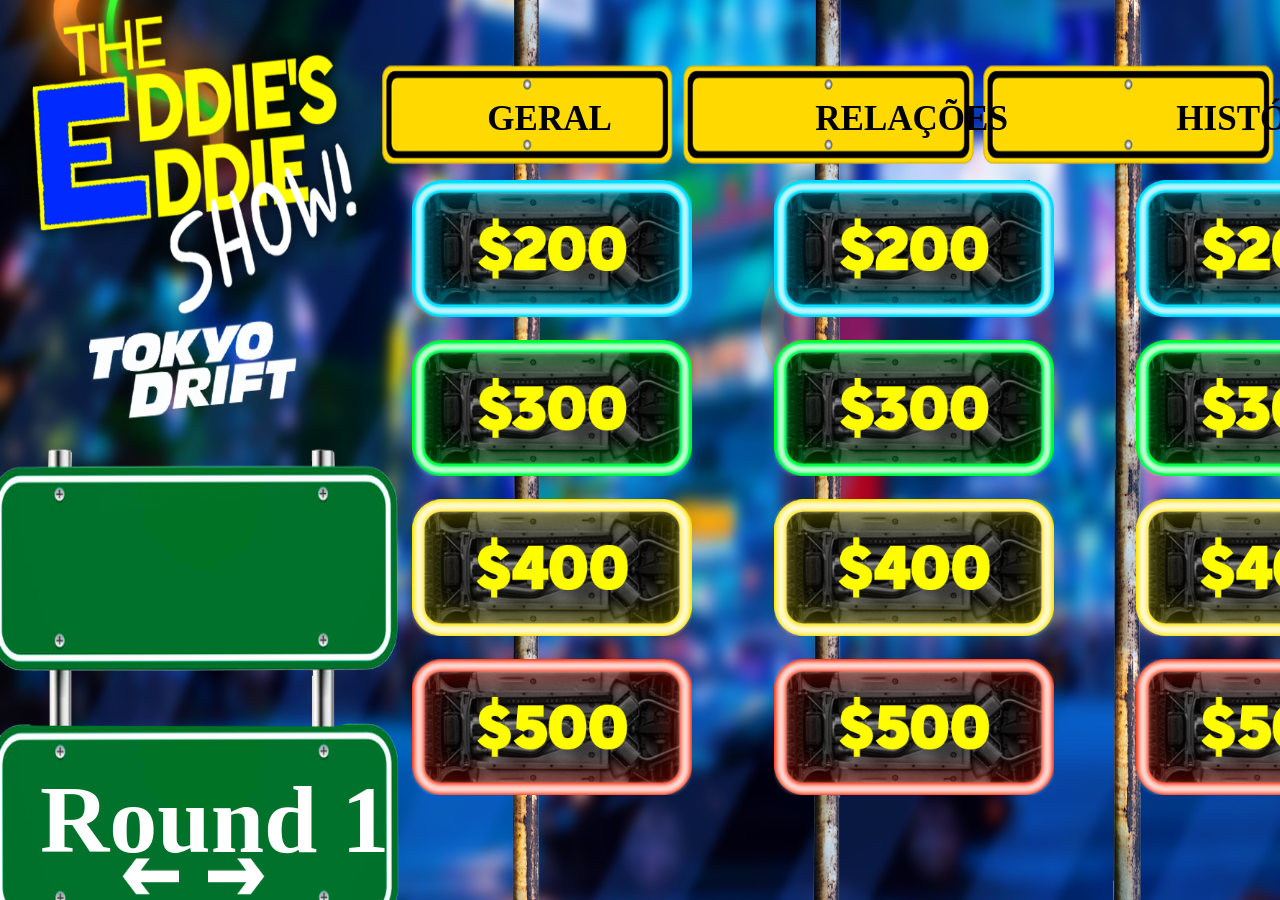
==== index.html @ 9d2b82b0 "Innitial Commit" ====
<!DOCTYPE html>
<html lang="pt-br">


<html>
    <head>
        <meta http-equiv="Content-Type" content="text/html; charset=utf-8"/>
        <title>The Eddie's Eddie Show</title>
        <link rel="stylesheet" href="styles.css">
        <link rel="icon" href="imagens/icon.png">    
    </head>

    <body>
        <button class="comecar" onclick="passar()">começar</button>
        

        <div class="pontos">
            <h1 id="player"></h1>
            <p id="pontos"></p>
        </div>

        <div class="titulos" id="titulos1">
            <h>Geral</h>
            <h>Relações</h>
            <h>Histórias</h>
        </div>

        <div class="titulos" id="titulos2" style="left: 132.15%">
            <h>Geral</h>
            <h style="font-size: 24px;">verdadeiro ou falso</h>
            <h style="font-size: 32px;">James a. janisse</h>
        </div>

        <div class="titulos" id="titulos3" style="left: 132.15%">
            <h>Geral</h>
            <h>feitos</h>
            <h>gostos</h>
        </div>

        <div class="titulos" id="titulos4" style="left: 132.15%">
            <h>bônus</h>
            <h >bônus</h>
            <h >bônus</h>
        </div>


        <div class="grid" id="grid1">
                
            <img class="p11" src="imagens/200.png" onclick="exibe(0); this.src='imagens/200c.png'">
            <img class="p11" src="imagens/200.png" onclick="exibe(1); this.src='imagens/200c.png'">
            <img class="p11" src="imagens/200.png" onclick="exibe(2); this.src='imagens/200c.png'">
            <img class="p11" src="imagens/300.png" onclick="exibe(3); this.src='imagens/300c.png'">
            <img class="p11" src="imagens/300.png" onclick="exibe(4); this.src='imagens/300c.png'">
            <img class="p11" src="imagens/300.png" onclick="exibe(5); this.src='imagens/300c.png'">
            <img class="p11" src="imagens/400.png" onclick="exibe(6); this.src='imagens/400c.png'">
            <img class="p11" src="imagens/400.png" onclick="exibe(7); this.src='imagens/400c.png'">
            <img class="p11" src="imagens/400.png" onclick="exibe(8); this.src='imagens/400c.png'">
            <img class="p11" src="imagens/500.png" onclick="exibe(9); this.src='imagens/500c.png'">
            <img class="p11" src="imagens/500.png" onclick="exibe(10); this.src='imagens/500c.png'">
            <img class="p11" src="imagens/500.png" onclick="exibe(11); this.src='imagens/500c.png'">

        </div>  

        <div class="grid" id="grid2" style="left: 132.15%">
                
            <img class="p11" src="imagens/200.png" onclick="exibe(12); this.src='imagens/200c.png'">
            <img class="p11" src="imagens/200.png" onclick="exibe(13); this.src='imagens/200c.png'">
            <img class="p11" src="imagens/200.png" onclick="exibe(14); this.src='imagens/200c.png'">
            <img class="p11" src="imagens/300.png" onclick="exibe(15); this.src='imagens/300c.png'">
            <img class="p11" src="imagens/300.png" onclick="exibe(16); this.src='imagens/300c.png'">
            <img class="p11" src="imagens/300.png" onclick="exibe(17); this.src='imagens/300c.png'">
            <img class="p11" src="imagens/400.png" onclick="exibe(18); this.src='imagens/400c.png'">
            <img class="p11" src="imagens/400.png" onclick="exibe(19); this.src='imagens/400c.png'">
            <img class="p11" src="imagens/400.png" onclick="exibe(20); this.src='imagens/400c.png'">
            <img class="p11" src="imagens/500.png" onclick="exibe(21); this.src='imagens/500c.png'">
            <img class="p11" src="imagens/500.png" onclick="exibe(22); this.src='imagens/500c.png'">
            <img class="p11" src="imagens/500.png" onclick="exibe(23); this.src='imagens/500c.png'">

        </div>  

        <div class="grid" id="grid3" style="left: 132.15%">
                
            <img class="p11" src="imagens/200.png" onclick="exibe(24); this.src='imagens/200c.png'">
            <img class="p11" src="imagens/200.png" onclick="exibe(25); this.src='imagens/200c.png'">
            <img class="p11" src="imagens/200.png" onclick="exibe(26); this.src='imagens/200c.png'">
            <img class="p11" src="imagens/300.png" onclick="exibe(27); this.src='imagens/300c.png'">
            <img class="p11" src="imagens/300.png" onclick="exibe(28); this.src='imagens/300c.png'">
            <img class="p11" src="imagens/300.png" onclick="exibe(29); this.src='imagens/300c.png'">
            <img class="p11" src="imagens/400.png" onclick="exibe(30); this.src='imagens/400c.png'">
            <img class="p11" src="imagens/400.png" onclick="exibe(31); this.src='imagens/400c.png'">
            <img class="p11" src="imagens/400.png" onclick="exibe(32); this.src='imagens/400c.png'">
            <img class="p11" src="imagens/500.png" onclick="exibe(33); this.src='imagens/500c.png'">
            <img class="p11" src="imagens/500.png" onclick="exibe(34); this.src='imagens/500c.png'">
            <img class="p11" src="imagens/500.png" onclick="exibe(35); this.src='imagens/500c.png'">

        </div>  

        <div class="grid" id="grid4" style="left: 132.15%">
                
            <img class="p11" src="imagens/200.png" onclick="exibe(36); this.src='imagens/200c.png'">
            <img class="p11" src="imagens/200.png" onclick="exibe(37); this.src='imagens/200c.png'">
            <img class="p11" src="imagens/200.png" onclick="exibe(38); this.src='imagens/200c.png'">
            <img class="p11" src="imagens/300.png" onclick="exibe(39); this.src='imagens/300c.png'">
            <img class="p11" src="imagens/300.png" onclick="exibe(40); this.src='imagens/300c.png'">
            <img class="p11" src="imagens/300.png" onclick="exibe(41); this.src='imagens/300c.png'">
            <img class="p11" src="imagens/400.png" onclick="exibe(42); this.src='imagens/400c.png'">
            <img class="p11" src="imagens/400.png" onclick="exibe(43); this.src='imagens/400c.png'">
            <img class="p11" src="imagens/400.png" onclick="exibe(44); this.src='imagens/400c.png'">
            <img class="p11" src="imagens/500.png" onclick="exibe(45); this.src='imagens/500c.png'">
            <img class="p11" src="imagens/500.png" onclick="exibe(46); this.src='imagens/500c.png'">
            <img class="p11" src="imagens/500.png" onclick="exibe(47); this.src='imagens/500c.png'">

        </div>  

        <div class="score" id="score" style="left: 1608px">
            
            <div class="fodder"></div>
            <h1 style="font-size: 50px;">Pontuações</h1>
            <div class="fodder"></div>
            
            
            <div class="score-grid">

                <div id="sc0" class="scpl">
                    <h1 id="scpl0"></h1>
                    <p id="scp0"></p>
                </div>

                <div id="sc1" class="scpl">
                    <h1 id="scpl1"></h1>
                    <p id="scp1"></p>
                </div>

                <div id="sc2" class="scpl">
                    <h1 id="scpl2"></h1>
                    <p id="scp2"></p>
                </div>

                <div id="sc3" class="scpl">
                    <h1 id="scpl3"></h1>
                    <p id="scp3"></p>
                </div>

                <div id="sc4" class="scpl">
                    <h1 id="scpl4"></h1>
                    <p id="scp4"></p>
                </div>

                <div id="sc5" class="scpl">
                    <h1 id="scpl5"></h1>
                    <p id="scp5"></p>
                </div>

                <div id="sc6" class="scpl">
                    <h1 id="scpl6"></h1>
                    <p id="scp6"></p>
                </div>

                <div id="sc7" class="scpl">
                    <h1 id="scpl7"></h1>
                    <p id="scp7"></p>
                </div>

                <div id="sc8" class="scpl">
                    <h1 id="scpl8"></h1>
                    <p id="scp8"></p>
                </div>

                <div id="sc9" class="scpl">
                    <h1 id="scpl9"></h1>
                    <p id="scp9"></p>
                </div>

                <div id="sc10" class="scpl">
                    <h1 id="scpl10"></h1>
                    <p id="scp10"></p>
                </div>

                <div id="sc11" class="scpl">
                    <h1 id="scpl11"></h1>
                    <p id="scp11"></p>
                </div>

                <div id="sc12" class="scpl">
                    <h1 id="scpl12"></h1>
                    <p id="scp12"></p>
                </div>

                <div id="sc13" class="scpl">
                    <h1 id="scpl13"></h1>
                    <p id="scp13"></p>
                </div>

                <div id="sc14" class="scpl">
                    <h1 id="scpl14"></h1>
                    <p id="scp14"></p>
                </div>

            </div>

        </div>

        <div class="score" id="score2" style="left: 1608px">
            
            <div class="fodder"></div>
            <h1 style="font-size: 50px;">Pontuações</h1>
            <div class="fodder"></div>
            
            
            <div class="score-grid">

                <div id="scn0" class="scpl">
                    <h1 id="scpln0"></h1>
                    <p id="scpn0"></p>
                </div>

                <div id="scn1" class="scpl">
                    <h1 id="scpln1"></h1>
                    <p id="scpn1"></p>
                </div>

                <div id="scn2" class="scpl">
                    <h1 id="scpln2"></h1>
                    <p id="scpn2"></p>
                </div>

                <div id="scn3" class="scpl">
                    <h1 id="scpln3"></h1>
                    <p id="scpn3"></p>
                </div>

                <div id="scn4" class="scpl">
                    <h1 id="scpln4"></h1>
                    <p id="scpn4"></p>
                </div>

                <div id="scn5" class="scpl">
                    <h1 id="scpln5"></h1>
                    <p id="scpn5"></p>
                </div>

                <div id="scn6" class="scpl">
                    <h1 id="scpln6"></h1>
                    <p id="scpn6"></p>
                </div>

                <div id="scn7" class="scpl">
                    <h1 id="scpln7"></h1>
                    <p id="scpn7"></p>
                </div>

                <div id="scn8" class="scpl">
                    <h1 id="scpln8"></h1>
                    <p id="scpn8"></p>
                </div>

                <div id="scn9" class="scpl">
                    <h1 id="scpln9"></h1>
                    <p id="scpn9"></p>
                </div>

                <div id="scn10" class="scpl">
                    <h1 id="scpln10"></h1>
                    <p id="scpn10"></p>
                </div>

                <div id="scn11" class="scpl">
                    <h1 id="scpln11"></h1>
                    <p id="scpn11"></p>
                </div>

                <div id="scn12" class="scpl">
                    <h1 id="scpln12"></h1>
                    <p id="scpn12"></p>
                </div>

                <div id="scn13" class="scpl">
                    <h1 id="scpln13"></h1>
                    <p id="scpn13"></p>
                </div>

                <div id="scn14" class="scpl">
                    <h1 id="scpln14"></h1>
                    <p id="scpn14"></p>
                </div>

            </div>

        </div>

        <div class="scoref" id="scald" style="left: 1608px">
            <div class="fodder"></div>
            Pontuações Finais
            <div class="fodder"></div>

            <div id="scf0" class="scpf1">
                <h1 id="scplf0"></h1>
                <p id="scpf0"></p>
            </div>

            
            <div class="fodder"></div>
            
            <div class="others">
                <div id="scf1" class="scpf2">
                    <h1 id="scplf1"></h1>
                    <p id="scpf1"></p>
                </div>

                <div id="scf2" class="scpf3">
                    <h1 id="scplf2"></h1>
                    <p id="scpf2"></p>
                </div>
            </div>

            
            <div class="fodder"></div>
            
            
            <div class="scoref-grid">
                <div id="scf3" class="scpf">
                    <h1 id="scplf3"></h1>
                    <p id="scpf3"></p>
                </div>
                <div id="scf4" class="scpf">
                    <h1 id="scplf4"></h1>
                    <p id="scpf4"></p>
                </div>
                <div id="scf5" class="scpf">
                    <h1 id="scplf5"></h1>
                    <p id="scpf5"></p>
                </div>
                <div id="scf6" class="scpf">
                    <h1 id="scplf6"></h1>
                    <p id="scpf6"></p>
                </div>
                <div id="scf7" class="scpf">
                    <h1 id="scplf7"></h1>
                    <p id="scpf7"></p>
                </div>
                <div id="scf8" class="scpf">
                    <h1 id="scplf8"></h1>
                    <p id="scpf8"></p>
                </div>
                <div id="scf9" class="scpf">
                    <h1 id="scplf9"></h1>
                    <p id="scpf9"></p>
                </div>
                <div id="scf10" class="scpf">
                    <h1 id="scplf10"></h1>
                    <p id="scpf10"></p>
                </div>
                <div id="scf11" class="scpf">
                    <h1 id="scplf11"></h1>
                    <p id="scpf11"></p>
                </div>
                <div id="scf12" class="scpf">
                    <h1 id="scplf12"></h1>
                    <p id="scpf12"></p>
                </div>
                <div id="scf13" class="scpf">
                    <h1 id="scplf13"></h1>
                    <p id="scpf13"></p>
                </div>
                <div id="scf14" class="scpf">
                    <h1 id="scplf14"></h1>
                    <p id="scpf14"></p>
                </div>
            </div>
        </div>

        <div class="perguntas" id="perguntas" style="top: 200%;">

            <figure>
                <img class="img-btn" src="imagens/xmark-solid.png" onclick="fecha()">
            </figure>

            <div class="itens">
                <h1 id="pergunta"></h1>
                <div class="fodder"></div>

                <div class="respostas">
                    <div id="options" class="options">
                        <button class="botaoresposta" id="botaoresposta1" onclick="revelar(1)";></button>
                        <button class="botaoresposta" id="botaoresposta2" onclick="revelar(2)";></button>
                        <button class="botaoresposta" id="botaoresposta3" onclick="revelar(3)";></button>
                        <button class="botaoresposta" id="botaoresposta4" onclick="revelar(4)";></button>
                    </div>

                    <div id="options1" class="options" style="display: none;">
                        <button class="botaoresposta" id="botaoresposta11" onclick="revelar1(1)";></button>
                        <button class="botaoresposta" id="botaoresposta12" onclick="revelar1(2)";></button>
                        <button class="botaoresposta" id="botaoresposta13" onclick="revelar1(3)";></button>
                        <button class="botaoresposta" id="botaoresposta14" onclick="revelar1(4)";></button>
                    </div>
                    
                    <div class="opcoes" id="opcoes">
                        <button id="acerto" class="btnpl1" onclick="certo()">Acerto</button>
                        <button id="pl0" class="btnpl" onclick="test(0)"></button>
                        <button id="pl1" class="btnpl" onclick="test(1)"></button>
                        <button id="pl2" class="btnpl" onclick="test(2)"></button>
                        <button id="pl3" class="btnpl" onclick="test(3)"></button>
                        <button id="pl4" class="btnpl" onclick="test(4)"></button>
                        <button id="pl5" class="btnpl" onclick="test(5)"></button>
                        <button id="pl6" class="btnpl" onclick="test(6)"></button>
                        <button id="pl7" class="btnpl" onclick="test(7)"></button>
                        <button id="pl8" class="btnpl" onclick="test(8)"></button>
                        <button id="pl9" class="btnpl" onclick="test(9)"></button>
                        <button id="pl10" class="btnpl" onclick="test(10)"></button>
                        <button id="pl11" class="btnpl" onclick="test(11)"></button>
                        <button id="pl12" class="btnpl" onclick="test(12)"></button>
                        <button id="pl13" class="btnpl" onclick="test(13)"></button>
                        <button id="pl14" class="btnpl" onclick="test(14)"></button>
                        <button id="passar" class="btnpl1" onclick="desisti()">Desistir</button>
                        

                    </div>

                </div>
            </div>

        </div>

        <h1 id="round">Round 1</h1>
        <button class="passa"onclick="passa()"></button>
        <button onclick="vai()" class="vai"></button>
        

        <script src="Script.js"></script>
    </body>
</html>
---- styles.css ----
*{
    margin: 0;
    border: 0;
    padding: 0;
}

input, button, textarea, select, a, figure, div {
    -webkit-tap-highlight-color: transparent;
    -webkit-touch-callout: none;
    -webkit-user-select: none;
    -khtml-user-select: none;
    -moz-user-select: none;
    -ms-user-select: none;
    user-select: none;
}

img {
    -webkit-user-drag: none;
    -khtml-user-drag: none;
    -moz-user-drag: none;
    -o-user-drag: none;
}

body{
    background-image: url("imagens/tela1.png");
    background-repeat: no-repeat;
    background-size: 100vw 100vh;
    color: white;
}

.grid{
    z-index: 10;
    position: fixed;
    left: 32.15%;
    top: 20%;
    gap: 82px;
    row-gap: 23px;
    display: grid;
    grid-template-columns: repeat(3,280px);
    justify-content: center;
    align-self: center;
    justify-self: center;
    transition: left 500ms;
}

.p11{
    width: 280px;
}

.pontos{
    padding: 10px;
    position: absolute;
    left: 20px;
    top: 480px;
    width: 406px;
    height: 100px;
    padding-top: 5px;
    font-size: 30px;
    text-align: center;
    font-family: 'Rotunda';
    font-weight: bold;
}

p{
    font-size: 35px;
    
}

.fodder{
    height: 40px;
}

.respostas{
    display: flex;
    flex-direction: column;
    justify-content: center;
    align-items: center;
}

.comecar{
    opacity: 0;
}

.perguntas{
    height: 95vh;
    width: 65vw;
    background-image: url('imagens/bib.png');
    background-size: cover;
    z-index: 100;
    position: fixed;
    right: 35px;
    transition: top 500ms;
    border-radius: 50px;
    box-shadow: 0 0 19px 8px rgba(41,73,215,0.64) inset,
            0 0 7px 3px #1894e3,
            0 0 6px 10px #dce7ee,
            0 0 1px 14px #3158ff,
            0 0 19px 24px rgba(41,73,215,0.38);
}

.itens{
    font-size: 25px;
    text-align: center;
    font-family: 'Rotunda';
    font-weight: bold;
}

.opcoes{
    display: none;
    width: 80%;
    gap: 40px;
    row-gap: 40px;
    grid-template-columns: repeat(5, 150px);
    justify-content: center;
    align-self: center;
    justify-self: center;

}

.btnpl{
    display: none;
    border-radius: 5px;
    height: 40px;
    padding: 3px;
    background-image: url("imagens/back.png");
    background-size: cover;
    font-family: 'Rotunda';
    color: white;
    font-weight: bolder;
    text-align: center;
    font-size: 30px;
    box-shadow: 0 0 19px 6px rgba(215,41,41,0.57) inset,
            0 0 7px 1px #e31818,
            0 0 6px 6px #dce7ee,
            0 0 1px 10px #ff3131,
            0 0 19px 19px rgba(215,41,41,0.38);
}

.score{
    z-index: 10;
    position: fixed;
    border-radius: 25px;
    text-align: center;
    font-family: 'Rotunda';
    font-weight: bolder;
    left: 608px;
    top: 200px;
    width: 50%;
    height: 70%;
    transition: left 500ms;
    background-image: url("imagens/bib.png");
    box-shadow: 0 0 19px 6px rgba(53, 41, 215, 3) inset,
            0 0 7px 1px #1830e3,
            0 0 6px 6px #dce7ee,
            0 0 1px 10px #3146ff,
            0 0 19px 19px rgba(41, 70, 215, 0.38);

}

.score-grid{
    display: grid;
    width: 100%;
    gap: 0px;
    row-gap: 0px;
    grid-template-columns: repeat(3, 200px);
    justify-content: center;
    align-self: center;
    justify-self: center;

}

.scpl{
    display: none;
    width: 200px;
    background-color: rgba(112, 176, 255, 0.259);
    height: 80px;
    background-size: cover;
    font-family: 'Rotunda';
    color: rgb(255, 255, 255);
    font-weight: bolder;
    text-align: center;
    font-size: 20px;
    box-shadow: 0 0 0 1px #645febd5;
}

.btnpl1{
    border-radius: 5px;
    height: 40px;
    padding: 3px;
    background-image: url("imagens/back.png");
    background-size: cover;
    font-family: 'Rotunda';
    color: white;
    font-weight: bolder;
    text-align: center;
    font-size: 30px;
    box-shadow: 0 0 19px 6px rgba(41,215,57,0.57) inset,
            0 0 7px 1px #18e31f,
            0 0 6px 6px #dce7ee,
            0 0 1px 10px #31ff44,
            0 0 19px 19px rgba(41,215,62,0.38);
}

#res{
    font-size: 30px;
    text-transform: uppercase;
    width: 80%;
    background-color: rgba(255, 255, 255, 0.171);
    font-family: 'Rotunda';
    font-weight: bold;
    color: white;
    border-radius: 10px;
    box-shadow: 0 0 19px 6px rgba(41,73,215,0.55) inset,
            0 0 7px 1px #1894e3,
            0 0 6px 6px #dce7ee,
            0 0 1px 10px #3158ff,
            0 0 19px 19px rgba(41,73,215,0.38);
}


.resposta, .resposta1{
    background-image: url("imagens/back.png");
    background-size: cover;
    width: 280px;
    height: 80px;
    font-size: 40px;
    border-radius: 20px;
    background-color: black;
    color: #9dfd70;
    font-family: 'Rotunda';
    font-weight: bolder;
    box-shadow: 0 0 19px 5px rgba(0,255,1,0.57) inset,
    0 0 9px 3px rgba(76,255,0,0.81),
    0 0 6px 9px #dce7ee,
    0 0 1px 12px #49ff31,
    0 0 23px 18px rgba(53,255,0,0.36);
}


.resposta1{
    display: none;
}

#round{
    position: absolute;
    left: 40px;
    font-family: 'Rotunda';
    font-weight: bolder;
    font-size: 96px;
    bottom: 25px;
}

#pergunta{
    text-transform: uppercase;
    font-size: 50px;
}

#conclu{
    text-transform: uppercase;
    font-size: 70px;
}

.passa{
    position: absolute;
    width: 70px;
    height: 50px;
    opacity: 0%;
    bottom: 0px;
    left: 150px;
}

.vai{
    position: absolute;
    width: 70px;
    height: 50px;
    opacity: 0%;
    bottom: 0px;
    left: 250px;
}

.titulos{
    position: fixed;
    left: 32%;
    top: 11%;
    gap: 82px;
    row-gap: 23px;
    display: grid;
    grid-template-columns: repeat(3,280px);
    justify-content: center;
    align-self: center;
    justify-self: center;
    transition: left 500ms;
    text-transform: uppercase;
    text-align: center;
    font-family: 'Rotunda';
    font-weight: bold;
    font-size: 35px;
    color: black;
}

.img-btn{
    margin: 15px;
    margin-left: 30px;
    width: 30px;
    height: auto;
    filter: invert(100%);
}

.scoref{
    z-index: 12;
    position: fixed;
    display: flex;
    flex-direction: column;
    align-items: center;
    top: 5%;
    transition: left 500ms;
    border-radius: 50px;
    width: 65%;
    height: 90%;
    text-align: center;
    font-family: 'Rotunda';
    font-weight: bolder;
    font-size: 50px;
    background-image: url("imagens/bib.png");
    background-size: cover;
    box-shadow: 0 0 19px 6px #18e330 inset,
            0 0 7px 1px #18e330,
            0 0 6px 6px #dce7ee,
            0 0 1px 10px #31ff5a,
            0 0 19px 19px rgba(41, 215, 102, 0.38);

}

.scoref-grid{
    display: grid;
    width: 100%;
    gap: 0px;
    row-gap: 0px;
    grid-template-columns: repeat(2, 440px);
    justify-content: center;
    align-self: center;
    justify-self: center;

}

.scpf{
    position: relative;
    transition: opacity 600ms;
    opacity: 0;
    display: none;
    padding: 20px;
    justify-content: space-between;
    align-items: center;
    width: 400px;
    background-color: rgba(112, 255, 121, 0.259);
    height: 20px;
    background-size: cover;
    font-family: 'Rotunda';
    color: rgb(255, 255, 255);
    font-weight: bolder;
    text-align: center;
    font-size: 20px;
    box-shadow: 0 0 0 1px #5feb76d5;
}

.scpf1{
    transition: opacity 600ms;
    opacity: 0;
    background-image: url("imagens/back.png");
    background-size: cover;
    width: 280px;
    height: 100px;
    font-size: 30px;
    border-radius: 20px;
    background-color: black;
    color: #fddc70;
    font-family: 'Rotunda';
    font-weight: bolder;
    box-shadow: 0 0 19px 5px rgba(255, 238, 0, 0.57) inset,
    0 0 9px 3px rgba(255, 213, 0, 0.81),
    0 0 6px 9px #dce7ee,
    0 0 1px 12px #ffee31,
    0 0 23px 18px rgba(255, 221, 0, 0.36);

}

.scpf2, .scpf3{
    transition: opacity 600ms;
    opacity: 0;
    background-image: url("imagens/back.png");
    background-size: cover;
    width: 200px;
    height: 80px;
    font-size: 20px;
    border-radius: 20px;
    font-family: 'Rotunda';
    font-weight: bolder;
}

.scpf2{
    color: #70dcfd;
    box-shadow: 0 0 19px 5px rgba(0, 255, 234, 0.57) inset,
    0 0 9px 3px rgba(0, 208, 255, 0.81),
    0 0 6px 9px #dce7ee,
    0 0 1px 12px #31ffff,
    0 0 23px 18px rgba(0, 255, 234, 0.36);

}

.scpf3{
    color: #ff4949;
    box-shadow: 0 0 19px 5px rgba(195, 0, 0, 0.57) inset,
    0 0 9px 3px rgba(255, 0, 0, 0.81),
    0 0 6px 9px #dce7ee,
    0 0 1px 12px #ff3131,
    0 0 23px 18px rgba(255, 0, 0, 0.36);

}

.others{
    display: flex;
    justify-content: space-around;
    width: 80%;
}

.options{
    display: grid;
    grid-template-columns: auto auto;
    grid-template-rows: auto auto;
    gap: 20px;
}

.botaoresposta{
    width: 450px;
    height: 220px;
    color: white;
    font-size: 30px;
    font-weight: bold;
    border-radius: 40px;
}
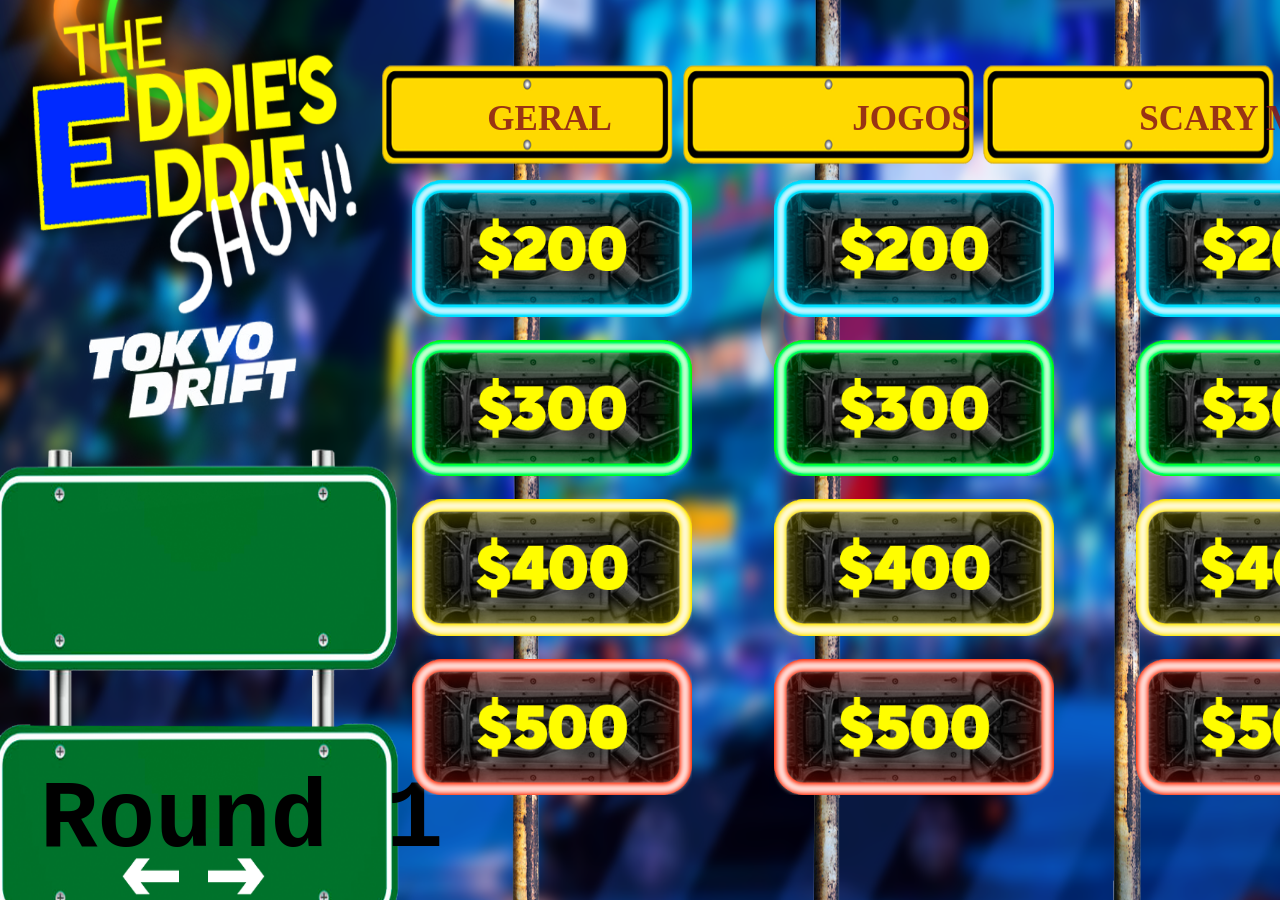
==== commit 3b8bf926: "update 2026" ====
--- a/index.html
+++ b/index.html
@@ -7,7 +7,12 @@
         <meta http-equiv="Content-Type" content="text/html; charset=utf-8"/>
         <title>The Eddie's Eddie Show</title>
         <link rel="stylesheet" href="styles.css">
-        <link rel="icon" href="imagens/icon.png">    
+        <link rel="icon" href="imagens/icon.png">
+        <style>
+            #round, #player, #pontos, #pergunta, .botaoresposta {
+                font-family: 'Courier New', Courier, monospace;
+            }
+        </style>
     </head>
 
     <body>
@@ -21,20 +26,20 @@
 
         <div class="titulos" id="titulos1">
             <h>Geral</h>
-            <h>Relações</h>
-            <h>Histórias</h>
+            <h>Jogos</h>
+            <h>Scary Movies</h>
         </div>
 
         <div class="titulos" id="titulos2" style="left: 132.15%">
             <h>Geral</h>
-            <h style="font-size: 24px;">verdadeiro ou falso</h>
-            <h style="font-size: 32px;">James a. janisse</h>
+            <h>Filmes</h>
+            <h style="font-size: 30px;">Mitologia Grega</h>
         </div>
 
         <div class="titulos" id="titulos3" style="left: 132.15%">
             <h>Geral</h>
-            <h>feitos</h>
-            <h>gostos</h>
+            <h>Livros</h>
+            <h>Músicas</h>
         </div>
 
         <div class="titulos" id="titulos4" style="left: 132.15%">
@@ -112,7 +117,7 @@
 
         </div>  
 
-        <div class="score" id="score" style="left: 1608px">
+        <div class="score" id="score" style="left: 104.7vw">
             
             <div class="fodder"></div>
             <h1 style="font-size: 50px;">Pontuações</h1>
@@ -200,7 +205,7 @@
 
         </div>
 
-        <div class="score" id="score2" style="left: 1608px">
+        <div class="score" id="score2" style="left: 104.7vw">
             
             <div class="fodder"></div>
             <h1 style="font-size: 50px;">Pontuações</h1>
@@ -288,7 +293,7 @@
 
         </div>
 
-        <div class="scoref" id="scald" style="left: 1608px">
+        <div class="scoref" id="scald" style="left: 104.7vw">
             <div class="fodder"></div>
             Pontuações Finais
             <div class="fodder"></div>
--- a/styles.css
+++ b/styles.css
@@ -25,7 +25,7 @@
     background-image: url("imagens/tela1.png");
     background-repeat: no-repeat;
     background-size: 100vw 100vh;
-    color: white;
+    color: rgb(0, 0, 0);
 }
 
 .grid{
@@ -58,8 +58,10 @@
     font-size: 30px;
     text-align: center;
     font-family: 'Rotunda';
+    color: rgb(0, 0, 0);
     font-weight: bold;
 }
+
 
 p{
     font-size: 35px;
@@ -91,11 +93,8 @@
     right: 35px;
     transition: top 500ms;
     border-radius: 50px;
-    box-shadow: 0 0 19px 8px rgba(41,73,215,0.64) inset,
-            0 0 7px 3px #1894e3,
-            0 0 6px 10px #dce7ee,
-            0 0 1px 14px #3158ff,
-            0 0 19px 24px rgba(41,73,215,0.38);
+    box-shadow: 0 0 0 5px #000000,
+            0 0 0 13px #cec8c0;
 }
 
 .itens{
@@ -125,15 +124,12 @@
     background-image: url("imagens/back.png");
     background-size: cover;
     font-family: 'Rotunda';
-    color: white;
-    font-weight: bolder;
-    text-align: center;
-    font-size: 30px;
-    box-shadow: 0 0 19px 6px rgba(215,41,41,0.57) inset,
-            0 0 7px 1px #e31818,
-            0 0 6px 6px #dce7ee,
-            0 0 1px 10px #ff3131,
-            0 0 19px 19px rgba(215,41,41,0.38);
+    color: black;
+    font-weight: bolder;
+    text-align: center;
+    font-size: 30px;
+    box-shadow: 0 0 0 5px #000000,
+            0 0 0 13px #cec8c0;
 }
 
 .score{
@@ -149,11 +145,8 @@
     height: 70%;
     transition: left 500ms;
     background-image: url("imagens/bib.png");
-    box-shadow: 0 0 19px 6px rgba(53, 41, 215, 3) inset,
-            0 0 7px 1px #1830e3,
-            0 0 6px 6px #dce7ee,
-            0 0 1px 10px #3146ff,
-            0 0 19px 19px rgba(41, 70, 215, 0.38);
+    box-shadow: 0 0 0 5px #000000,
+            0 0 0 13px #cec8c0;
 
 }
 
@@ -176,7 +169,7 @@
     height: 80px;
     background-size: cover;
     font-family: 'Rotunda';
-    color: rgb(255, 255, 255);
+    color: black;
     font-weight: bolder;
     text-align: center;
     font-size: 20px;
@@ -190,7 +183,7 @@
     background-image: url("imagens/back.png");
     background-size: cover;
     font-family: 'Rotunda';
-    color: white;
+    color: black;
     font-weight: bolder;
     text-align: center;
     font-size: 30px;
@@ -208,7 +201,7 @@
     background-color: rgba(255, 255, 255, 0.171);
     font-family: 'Rotunda';
     font-weight: bold;
-    color: white;
+    color: rgb(255, 255, 255);
     border-radius: 10px;
     box-shadow: 0 0 19px 6px rgba(41,73,215,0.55) inset,
             0 0 7px 1px #1894e3,
@@ -295,7 +288,7 @@
     font-family: 'Rotunda';
     font-weight: bold;
     font-size: 35px;
-    color: black;
+    color: rgba(136, 23, 23, 0.856);
 }
 
 .img-btn{
@@ -303,7 +296,6 @@
     margin-left: 30px;
     width: 30px;
     height: auto;
-    filter: invert(100%);
 }
 
 .scoref{
@@ -323,11 +315,8 @@
     font-size: 50px;
     background-image: url("imagens/bib.png");
     background-size: cover;
-    box-shadow: 0 0 19px 6px #18e330 inset,
-            0 0 7px 1px #18e330,
-            0 0 6px 6px #dce7ee,
-            0 0 1px 10px #31ff5a,
-            0 0 19px 19px rgba(41, 215, 102, 0.38);
+    box-shadow: 0 0 0 5px #000000,
+            0 0 0 13px #cec8c0;
 
 }
 
@@ -356,7 +345,7 @@
     height: 20px;
     background-size: cover;
     font-family: 'Rotunda';
-    color: rgb(255, 255, 255);
+    color: black;
     font-weight: bolder;
     text-align: center;
     font-size: 20px;
@@ -433,8 +422,10 @@
 .botaoresposta{
     width: 450px;
     height: 220px;
-    color: white;
+    color: rgb(0, 0, 0);
     font-size: 30px;
     font-weight: bold;
     border-radius: 40px;
+    background-color: transparent;
+    border: 5px solid black;
 }
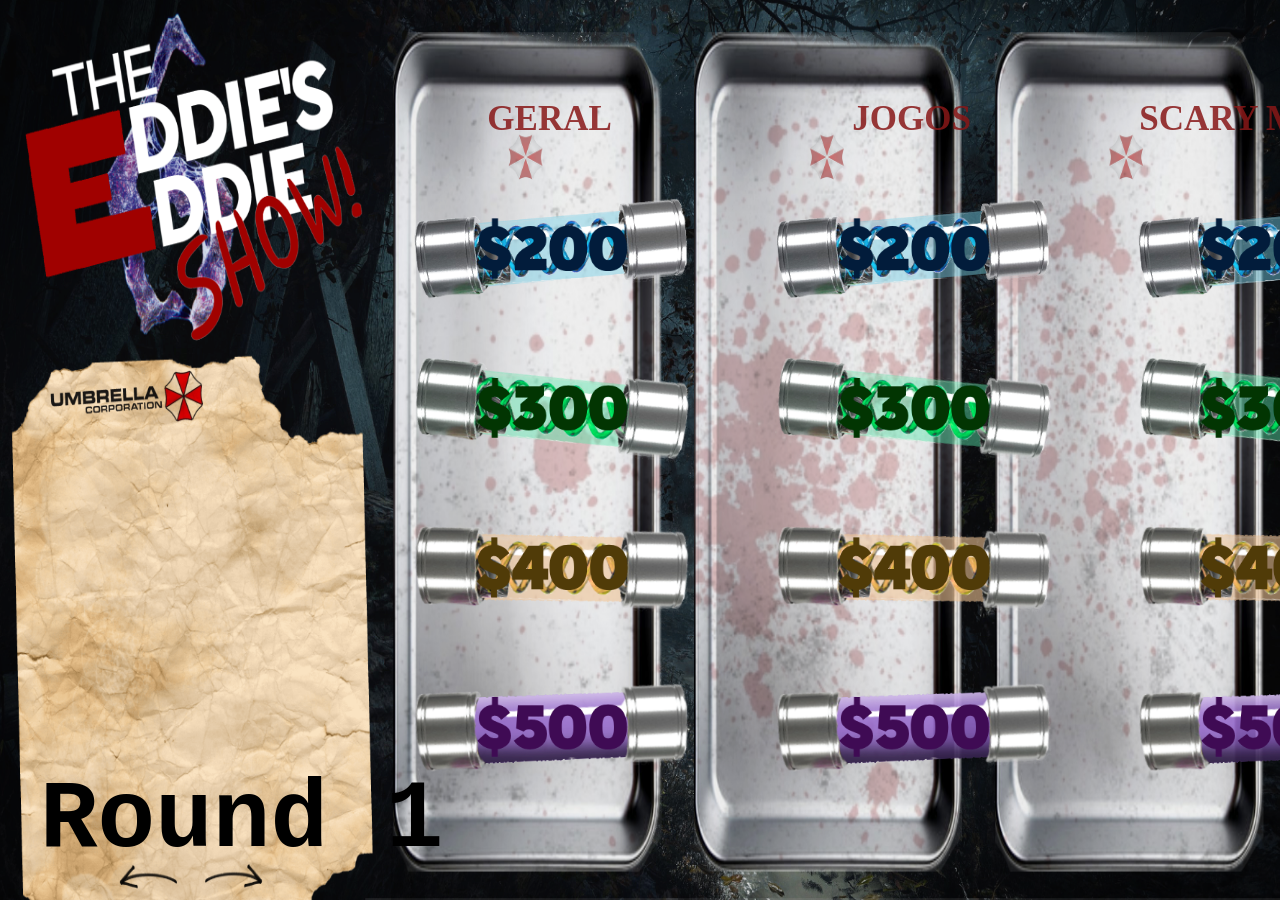
==== commit 77a262d0: "Adição de dicas" ====
--- a/index.html
+++ b/index.html
@@ -378,6 +378,7 @@
 
             <figure>
                 <img class="img-btn" src="imagens/xmark-solid.png" onclick="fecha()">
+                <button id="btn-dica" class="btn-dica" onclick="dica()">Dica</button>
             </figure>
 
             <div class="itens">
--- a/styles.css
+++ b/styles.css
@@ -296,6 +296,27 @@
     margin-left: 30px;
     width: 30px;
     height: auto;
+}
+
+.btn-dica{
+    position: absolute;
+    bottom: 20px;
+    right: 40px;
+    border-radius: 5px;
+    height: 40px;
+    padding: 3px;
+    background-image: url("imagens/back.png");
+    background-size: cover;
+    font-family: 'Rotunda';
+    color: black;
+    font-weight: bolder;
+    text-align: center;
+    font-size: 25px;
+    box-shadow: 0 0 19px 6px rgba(215, 183, 41, 0.57) inset,
+            0 0 7px 1px #e3b218,
+            0 0 6px 6px #dce7ee,
+            0 0 1px 10px #ffd031,
+            0 0 19px 19px rgba(215, 177, 41, 0.38);
 }
 
 .scoref{
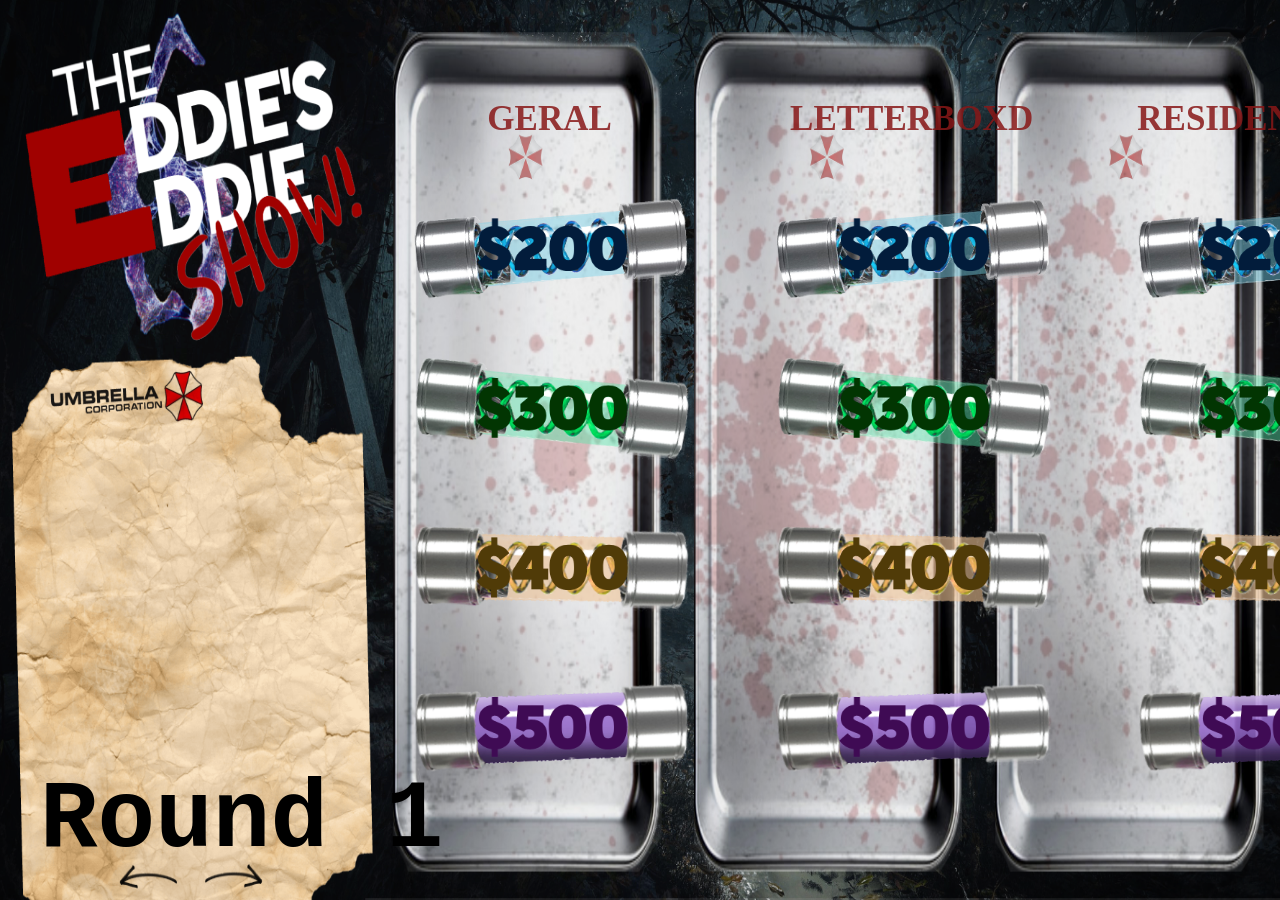
==== commit 86e2e6e9: "Add files via upload" ====
--- a/index.html
+++ b/index.html
@@ -26,20 +26,20 @@
 
         <div class="titulos" id="titulos1">
             <h>Geral</h>
-            <h>Jogos</h>
-            <h>Scary Movies</h>
+            <h>Letterboxd</h>
+            <h>Resident Evil</h>
         </div>
 
         <div class="titulos" id="titulos2" style="left: 132.15%">
             <h>Geral</h>
-            <h>Filmes</h>
-            <h style="font-size: 30px;">Mitologia Grega</h>
+            <h>Spotify</h>
+            <h style="font-size: 30px;">3 verdades, 1 mentira</h>
         </div>
 
         <div class="titulos" id="titulos3" style="left: 132.15%">
             <h>Geral</h>
-            <h>Livros</h>
-            <h>Músicas</h>
+            <h>Steam</h>
+            <h>Celebridades</h>
         </div>
 
         <div class="titulos" id="titulos4" style="left: 132.15%">
